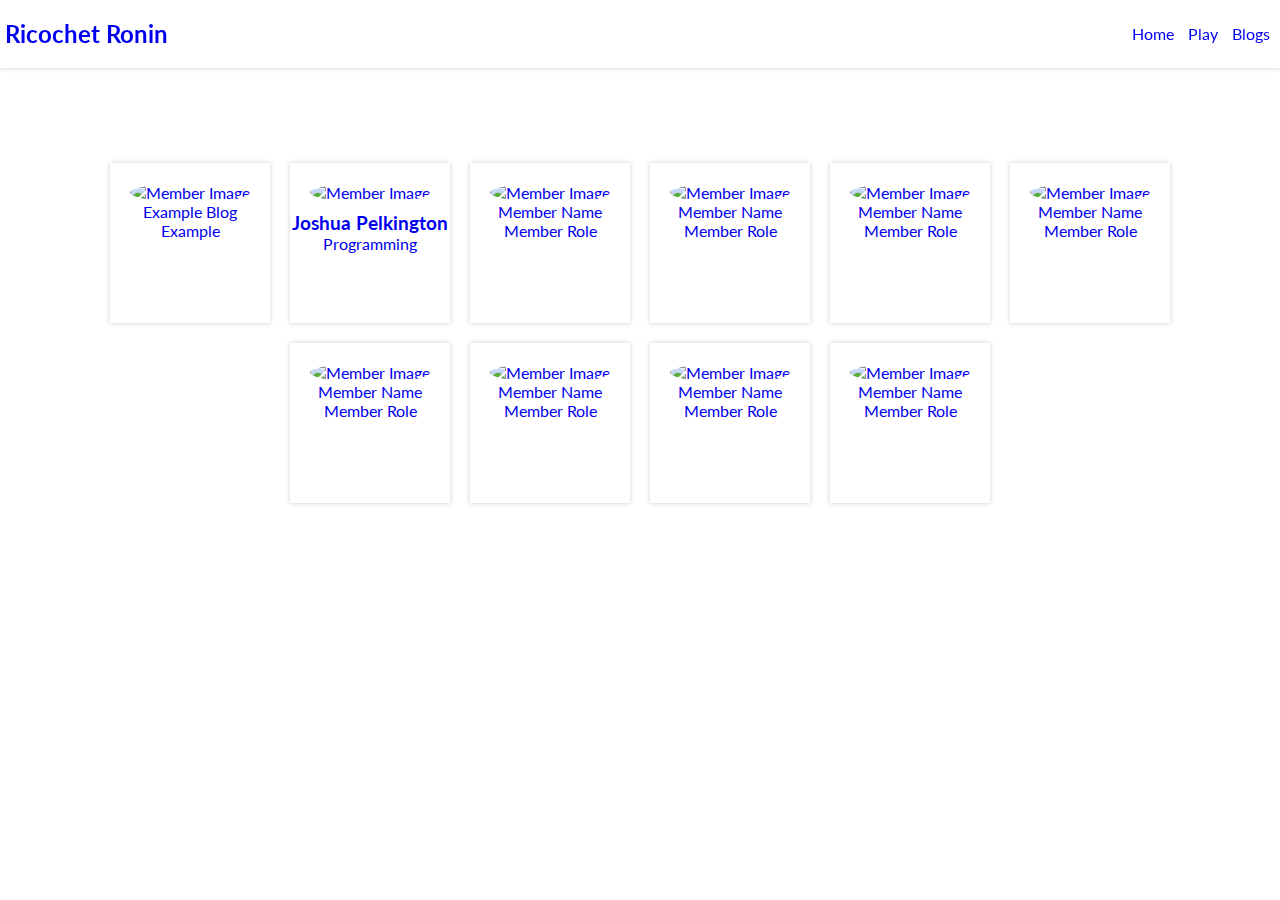
==== blogs.html @ 4a8ab928 "Blogs Started" ====
<!DOCTYPE html>
<html>

<head>
    <meta charset="UTF-8">
    <meta http-equiv="X-UA-Compatible" content="IE=edge">
    <meta name="viewport" content="width=device-width, initial-scale=1.0">
    <title>Blogs</title>
    <link rel="stylesheet" href="css/main.css">
</head>

<div class="header">
    <a href="index.html">
        <h2>Ricochet Ronin</h2>
    </a>
    <div class="nav">
        <a href="index.html">Home</a>
        <a href="download.html">Play</a>
        <a href="blogs.html">Blogs</a>
    </div>
</div>

<div class="top">
</div>

<ol class="teamlist">
    <li class="membercard">
        <a href="blogs/example.html">
            <img src="#" width="200px" height="200px" alt="Member Image">
            Example Blog
            Example
        </a>
    </li>

    <li class="membercard">
        <a href="#">
            <img src="images/josh.png" width="100px" alt="Member Image">

            <div class="plaque">
                <h3>
                    Joshua Pelkington
                </h3>
                <p>
                    Programming
                </p>
            </div>
        </a>
    </li>

    <li class="membercard">
        <a href="#">
            <img src="#" alt="Member Image">
            Member Name
            Member Role
        </a>
    </li>

    <li class="membercard">
        <a href="blogs/example.html">
            <img src="#" width="200px" height="200px" alt="Member Image">
            Member Name
            Member Role
        </a>
    </li>

    <li class="membercard">
        <a href="#">
            <img src="#" alt="Member Image">
            Member Name
            Member Role
        </a>
    </li>

    <li class="membercard">
        <a href="#">
            <img src="#" alt="Member Image">
            Member Name
            Member Role
        </a>
    </li>

    <li class="membercard">
        <a href="blogs/example.html">
            <img src="#" width="200px" height="200px" alt="Member Image">
            Member Name
            Member Role
        </a>
    </li>

    <li class="membercard">
        <a href="#">
            <img src="#" alt="Member Image">
            Member Name
            Member Role
        </a>
    </li>

    <li class="membercard">
        <a href="#">
            <img src="#" alt="Member Image">
            Member Name
            Member Role
        </a>
    </li>

    <li class="membercard">
        <a href="blogs/example.html">
            <img src="#" width="200px" height="200px" alt="Member Image">
            Member Name
            Member Role
        </a>
    </li>
</ol>


</html>
---- css/main.css ----
@import url('https://fonts.googleapis.com/css2?family=Lato:wght@100;300;400;700;900&display=swap');

:root{
    --primary-color: #ffffff;
    --secondary-color: #c2c2c2;
    --font-primary-color: #000000;
    --font-secondary-color: #ffffff;
}

* {
    margin: 0px;
    padding: 0px;
    box-sizing: border-box;
    font-family: 'Lato', sans-serif;
}


body{
    margin: 0;
    background-color: var(--primary-color);
    color: var(--font-primary-color);
}

.header{
    box-shadow: 0px 0px 5px 0px rgba(0, 0, 0, 0.2);
    background-color: var(--primary-color);
    width: 100%;
    height: 7.5%;
    padding: 0px 5px;
    position: fixed;
    top: 0;
    display: flex;
    justify-content: space-between;
    align-items: center;
}

.header a{
    text-decoration: none;
}

.nav a{
    display: inline-block;
    text-align: center;
    padding: 0px 5px;
    text-decoration: none;
}

.preview{
    padding-bottom: 40%;
}

.preview video{
    width: 100%;
    position: fixed;
    top: 0;
    z-index: -1;
}

.top{
    padding-top: 10%;
}

.content{
    background-color: var(--primary-color);
    padding: 0;
}

.content p{
    margin: 0;
}

.pitch{
    box-shadow: 0px 0px 5px 0px rgba(0, 0, 0, 0.2);

    box-shadow: 0px, 0px, 5px, 0px, rgba(0, 0, 0, 0.2);
    background-color: var(--primary-color);
    padding: 10px 2px;
    margin: 0;
    text-align: center;
}


.teamlist{
    list-style: none;

    padding: 25px;

    display: flex;
    justify-content: center;
    align-items: center;
    margin: auto;
    flex-wrap: wrap;
}

.membercard{
    width: 10em;
    height: 10em;
    
    margin: 10px;
    padding: 20px;

    display: flex;
    justify-content: center;
    text-align: center;

    box-shadow: 0px 0px 5px 0px rgba(0, 0, 0, 0.2);
}

.membercard a{
    text-decoration: none;
}

.membercard img{
    z-index: -1;
    border-radius: 50%;
}

.plaque{
    padding: 10px 0px;
    width: 11em;
}

/*
#
#
# Blog Stuff
#
#
*/

.container {
    width: 100%;
}

.container .row {
    width: 80%;
    margin: auto;
}

.container .row .blogheader {
    width: 60%;
    text-align: center;
    margin: auto;
}

.container .row .blogheader h1 {
    padding-top: 30px;
    font-size: 45px;
    color: var(--font-primary-color);
}

.container .row .blogheader p {
    margin-top: 15px;
    font-size: 18px;
    line-height: 1.5;
    color: var(--font-primary-color);
}

.blogcontent {
    display: flex;
    justify-content: center;
    align-items: center;
    margin: auto;
    flex-wrap: wrap;
}

.blogcontent .card {
    flex-grow: 1;
    margin: 50px 20px;
    box-shadow: 0px 0px 5px 0px rgba(0, 0, 0, 0.2);
    background-color: var(--primary-color);
}

.blogcontent .card img {
    width: 100%;
    height: auto;
}

.blogcontent .card h4 {
    margin-top: 10px;
    margin-left: 10px;
    font-size: 18px;
}

.blogcontent .card p {
    font-size: 15px;
    color: var(--font-primary-color);
    line-height: 1.5;
    padding: 10px;
}

@media screen and (max-width: 768px) {
    .teamlist{
        flex-direction: column;
    }
    
    .blogcontent{
        flex-direction: column;
    }
}
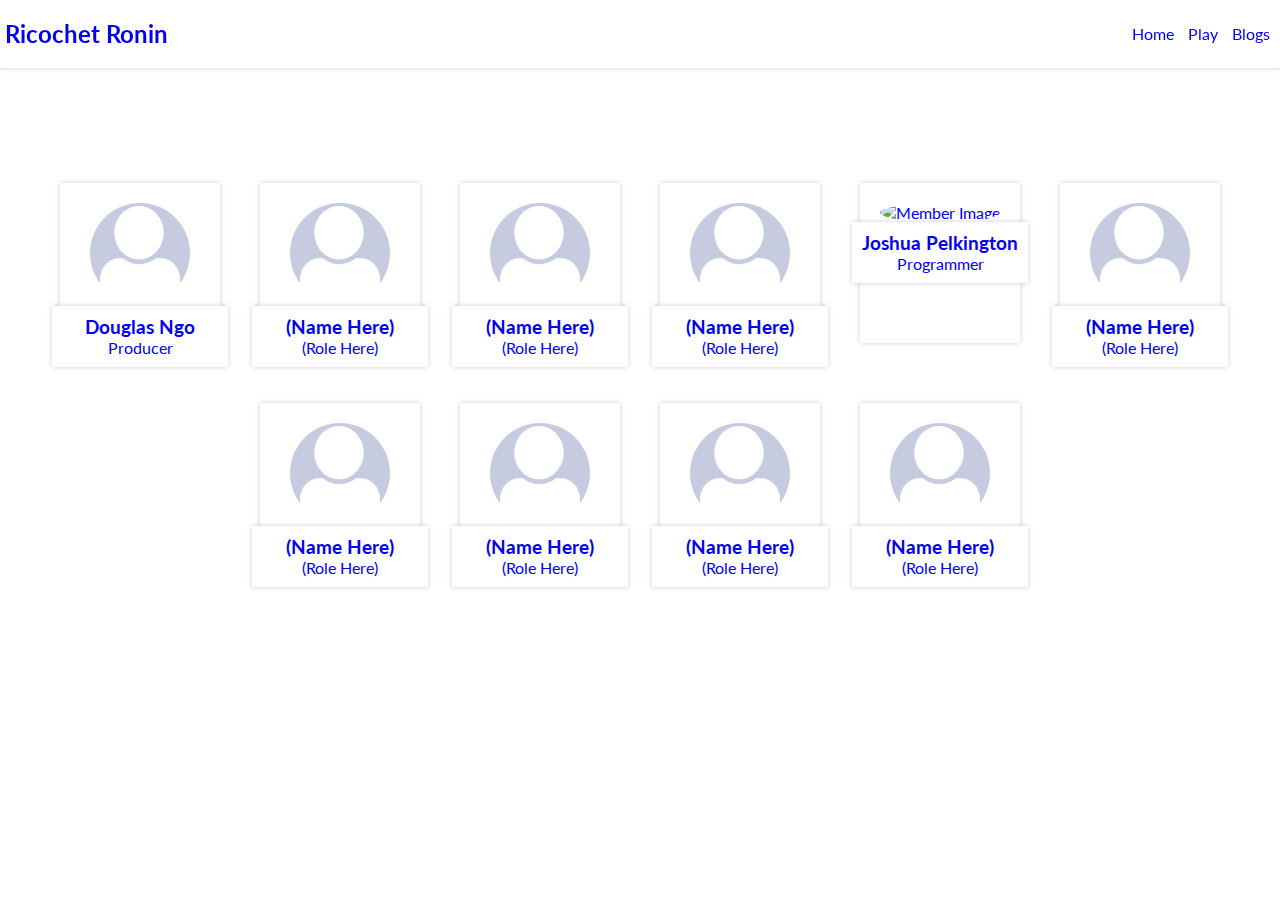
==== commit 8a94e2d7: "Blogs Working" ====
--- a/blogs.html
+++ b/blogs.html
@@ -25,23 +25,15 @@
 
 <ol class="teamlist">
     <li class="membercard">
-        <a href="blogs/example.html">
-            <img src="#" width="200px" height="200px" alt="Member Image">
-            Example Blog
-            Example
-        </a>
-    </li>
-
-    <li class="membercard">
-        <a href="#">
-            <img src="images/josh.png" width="100px" alt="Member Image">
+        <a href="blogs/doug.html">
+            <img src="images/none.jpg" width="100px" height="100px" alt="Member Image">
 
             <div class="plaque">
                 <h3>
-                    Joshua Pelkington
+                    Douglas Ngo
                 </h3>
                 <p>
-                    Programming
+                    Producer
                 </p>
             </div>
         </a>
@@ -49,65 +41,136 @@
 
     <li class="membercard">
         <a href="#">
-            <img src="#" alt="Member Image">
-            Member Name
-            Member Role
-        </a>
-    </li>
+            <img src="images/none.jpg" width="100px" height="100px" alt="Member Image">
 
-    <li class="membercard">
-        <a href="blogs/example.html">
-            <img src="#" width="200px" height="200px" alt="Member Image">
-            Member Name
-            Member Role
+            <div class="plaque">
+                <h3>
+                    (Name Here)
+                </h3>
+                <p>
+                    (Role Here)
+                </p>
+            </div>
         </a>
     </li>
 
     <li class="membercard">
         <a href="#">
-            <img src="#" alt="Member Image">
-            Member Name
-            Member Role
+            <img src="images/none.jpg" width="100px" height="100px" alt="Member Image">
+
+            <div class="plaque">
+                <h3>
+                    (Name Here)
+                </h3>
+                <p>
+                    (Role Here)
+                </p>
+            </div>
         </a>
     </li>
 
     <li class="membercard">
         <a href="#">
-            <img src="#" alt="Member Image">
-            Member Name
-            Member Role
-        </a>
-    </li>
+            <img src="images/none.jpg" width="100px" height="100px" alt="Member Image">
 
-    <li class="membercard">
-        <a href="blogs/example.html">
-            <img src="#" width="200px" height="200px" alt="Member Image">
-            Member Name
-            Member Role
+            <div class="plaque">
+                <h3>
+                    (Name Here)
+                </h3>
+                <p>
+                    (Role Here)
+                </p>
+            </div>
         </a>
     </li>
 
     <li class="membercard">
         <a href="#">
-            <img src="#" alt="Member Image">
-            Member Name
-            Member Role
+            <img src="images/josh.png" width="100px" height="100px" alt="Member Image">
+
+            <div class="plaque">
+                <h3>
+                    Joshua Pelkington
+                </h3>
+                <p>
+                    Programmer
+                </p>
+            </div>
         </a>
     </li>
 
     <li class="membercard">
         <a href="#">
-            <img src="#" alt="Member Image">
-            Member Name
-            Member Role
+            <img src="images/none.jpg" width="100px" height="100px" alt="Member Image">
+
+            <div class="plaque">
+                <h3>
+                    (Name Here)
+                </h3>
+                <p>
+                    (Role Here)
+                </p>
+            </div>
         </a>
     </li>
 
     <li class="membercard">
-        <a href="blogs/example.html">
-            <img src="#" width="200px" height="200px" alt="Member Image">
-            Member Name
-            Member Role
+        <a href="#">
+            <img src="images/none.jpg" width="100px" height="100px" alt="Member Image">
+
+            <div class="plaque">
+                <h3>
+                    (Name Here)
+                </h3>
+                <p>
+                    (Role Here)
+                </p>
+            </div>
+        </a>
+    </li>
+
+    <li class="membercard">
+        <a href="#">
+            <img src="images/none.jpg" width="100px" height="100px" alt="Member Image">
+
+            <div class="plaque">
+                <h3>
+                    (Name Here)
+                </h3>
+                <p>
+                    (Role Here)
+                </p>
+            </div>
+        </a>
+    </li>
+
+    <li class="membercard">
+        <a href="#">
+            <img src="images/none.jpg" width="100px" height="100px" alt="Member Image">
+
+            <div class="plaque">
+                <h3>
+                    (Name Here)
+                </h3>
+                <p>
+                    (Role Here)
+                </p>
+            </div>
+        </a>
+    </li>
+
+    <li class="membercard">
+        <a href="#">
+            <img src="images/none.jpg" width="100px" height="100px" alt="Member Image">
+
+            <div class="plaque">
+                <h3>
+                    (Name Here)
+                </h3>
+                <p>
+                    (Role Here)
+                </p>
+            </div>
         </a>
     </li>
 </ol>
--- a/css/main.css
+++ b/css/main.css
@@ -96,7 +96,7 @@
     width: 10em;
     height: 10em;
     
-    margin: 10px;
+    margin: 30px 20px;
     padding: 20px;
 
     display: flex;
@@ -116,6 +116,8 @@
 }
 
 .plaque{
+    background-color: var(--primary-color);
+    box-shadow: 0px 0px 5px 0px rgba(0, 0, 0, 0.2);
     padding: 10px 0px;
     width: 11em;
 }
@@ -174,6 +176,11 @@
 .blogcontent .card img {
     width: 100%;
     height: auto;
+}
+
+.blogcontent .card h2 {
+    margin-top: 10px;
+    margin-left: 10px;
 }
 
 .blogcontent .card h4 {
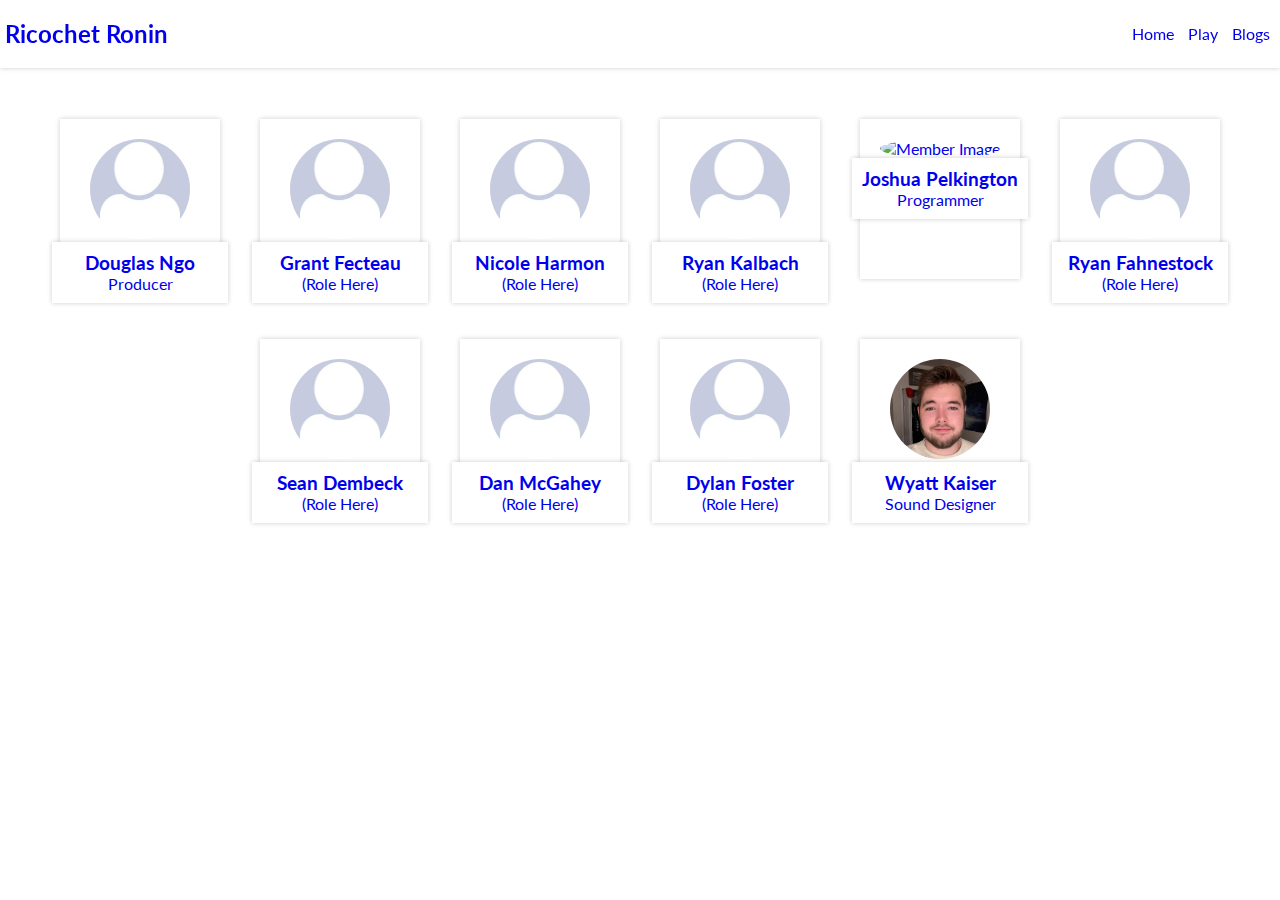
==== commit c235d422: "linking ppjs to blog cards" ====
--- a/blogs.html
+++ b/blogs.html
@@ -40,12 +40,12 @@
     </li>
 
     <li class="membercard">
-        <a href="#">
+        <a href="blogs/grant.html">
             <img src="images/none.jpg" width="100px" height="100px" alt="Member Image">
 
             <div class="plaque">
                 <h3>
-                    (Name Here)
+                    Grant Fecteau
                 </h3>
                 <p>
                     (Role Here)
@@ -55,12 +55,12 @@
     </li>
 
     <li class="membercard">
-        <a href="#">
+        <a href="blogs/nicole.html">
             <img src="images/none.jpg" width="100px" height="100px" alt="Member Image">
 
             <div class="plaque">
                 <h3>
-                    (Name Here)
+                    Nicole Harmon
                 </h3>
                 <p>
                     (Role Here)
@@ -70,12 +70,12 @@
     </li>
 
     <li class="membercard">
-        <a href="#">
+        <a href="blogs/ryan_k.html">
             <img src="images/none.jpg" width="100px" height="100px" alt="Member Image">
 
             <div class="plaque">
                 <h3>
-                    (Name Here)
+                    Ryan Kalbach
                 </h3>
                 <p>
                     (Role Here)
@@ -85,7 +85,7 @@
     </li>
 
     <li class="membercard">
-        <a href="#">
+        <a href="blogs/josh.html">
             <img src="images/josh.png" width="100px" height="100px" alt="Member Image">
 
             <div class="plaque">
@@ -100,12 +100,12 @@
     </li>
 
     <li class="membercard">
-        <a href="#">
+        <a href="blogs/ryan_f.html">
             <img src="images/none.jpg" width="100px" height="100px" alt="Member Image">
 
             <div class="plaque">
                 <h3>
-                    (Name Here)
+                    Ryan Fahnestock
                 </h3>
                 <p>
                     (Role Here)
@@ -115,12 +115,12 @@
     </li>
 
     <li class="membercard">
-        <a href="#">
+        <a href="blogs/sean.html">
             <img src="images/none.jpg" width="100px" height="100px" alt="Member Image">
 
             <div class="plaque">
                 <h3>
-                    (Name Here)
+                    Sean Dembeck
                 </h3>
                 <p>
                     (Role Here)
@@ -130,12 +130,12 @@
     </li>
 
     <li class="membercard">
-        <a href="#">
+        <a href="blogs/dan.html">
             <img src="images/none.jpg" width="100px" height="100px" alt="Member Image">
 
             <div class="plaque">
                 <h3>
-                    (Name Here)
+                    Dan McGahey
                 </h3>
                 <p>
                     (Role Here)
@@ -145,12 +145,12 @@
     </li>
 
     <li class="membercard">
-        <a href="#">
+        <a href="blogs/dylan.html">
             <img src="images/none.jpg" width="100px" height="100px" alt="Member Image">
 
             <div class="plaque">
                 <h3>
-                    (Name Here)
+                    Dylan Foster
                 </h3>
                 <p>
                     (Role Here)
@@ -160,15 +160,15 @@
     </li>
 
     <li class="membercard">
-        <a href="#">
-            <img src="images/none.jpg" width="100px" height="100px" alt="Member Image">
+        <a href="blogs/wyatt.html">
+            <img src="images/wyatt.jpg" width="100px" height="100px" alt="Member Image">
 
             <div class="plaque">
                 <h3>
-                    (Name Here)
+                    Wyatt Kaiser
                 </h3>
                 <p>
-                    (Role Here)
+                    Sound Designer
                 </p>
             </div>
         </a>
--- a/css/main.css
+++ b/css/main.css
@@ -57,8 +57,27 @@
 }
 
 .top{
-    padding-top: 10%;
-}
+    padding-top: 5%;
+}
+
+.back-button {
+    background-color: white;
+    font-size: 18px;
+    padding: 3px 15px;
+    border: 1px solid black;
+    border-radius: 6px;
+    margin-left: 1%;
+    transition-duration: 0.3s;
+}
+
+.back-button:hover {
+    background-color: black;
+    color: white;
+}
+
+.back-button:active {
+    transform: translateY(4px);
+  }
 
 .content{
     background-color: var(--primary-color);
@@ -77,6 +96,10 @@
     padding: 10px 2px;
     margin: 0;
     text-align: center;
+    position: absolute;
+    bottom: 0;
+    left: 0;
+    right: 0;
 }
 
 
@@ -120,6 +143,17 @@
     box-shadow: 0px 0px 5px 0px rgba(0, 0, 0, 0.2);
     padding: 10px 0px;
     width: 11em;
+}
+
+#game-link-container {
+    margin-top: 10%;
+    display: flex;
+    justify-content: flex-start;
+    
+}
+
+#game-link {
+    padding-left: 10px;
 }
 
 /*
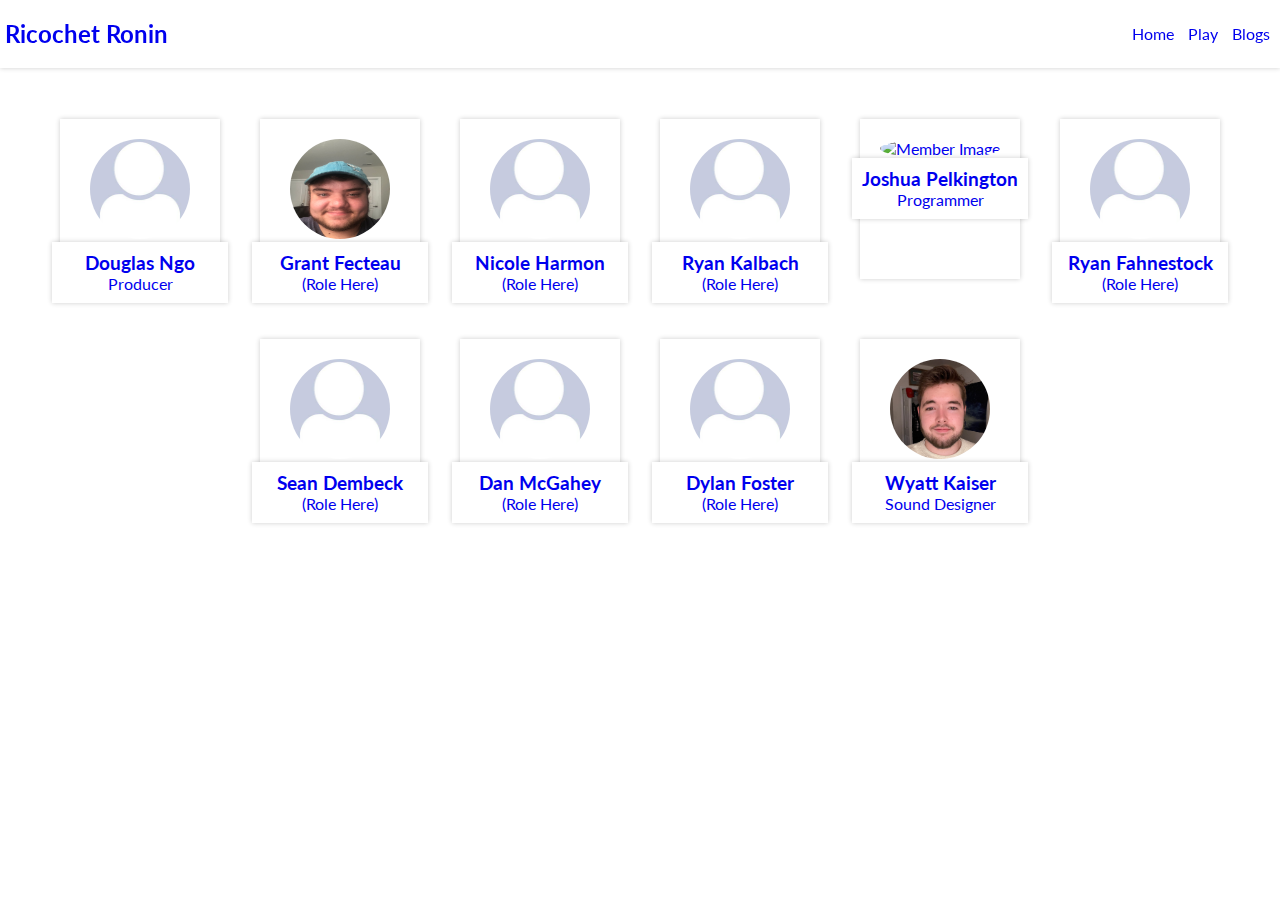
==== commit 689b5fae: "PPJs Update" ====
--- a/blogs.html
+++ b/blogs.html
@@ -41,7 +41,7 @@
 
     <li class="membercard">
         <a href="blogs/grant.html">
-            <img src="images/none.jpg" width="100px" height="100px" alt="Member Image">
+            <img src="images/grant.png" width="100px" height="100px" alt="Member Image">
 
             <div class="plaque">
                 <h3>
--- a/css/main.css
+++ b/css/main.css
@@ -208,8 +208,9 @@
 }
 
 .blogcontent .card img {
-    width: 100%;
+    width: 500px;
     height: auto;
+    margin: 10px;
 }
 
 .blogcontent .card h2 {
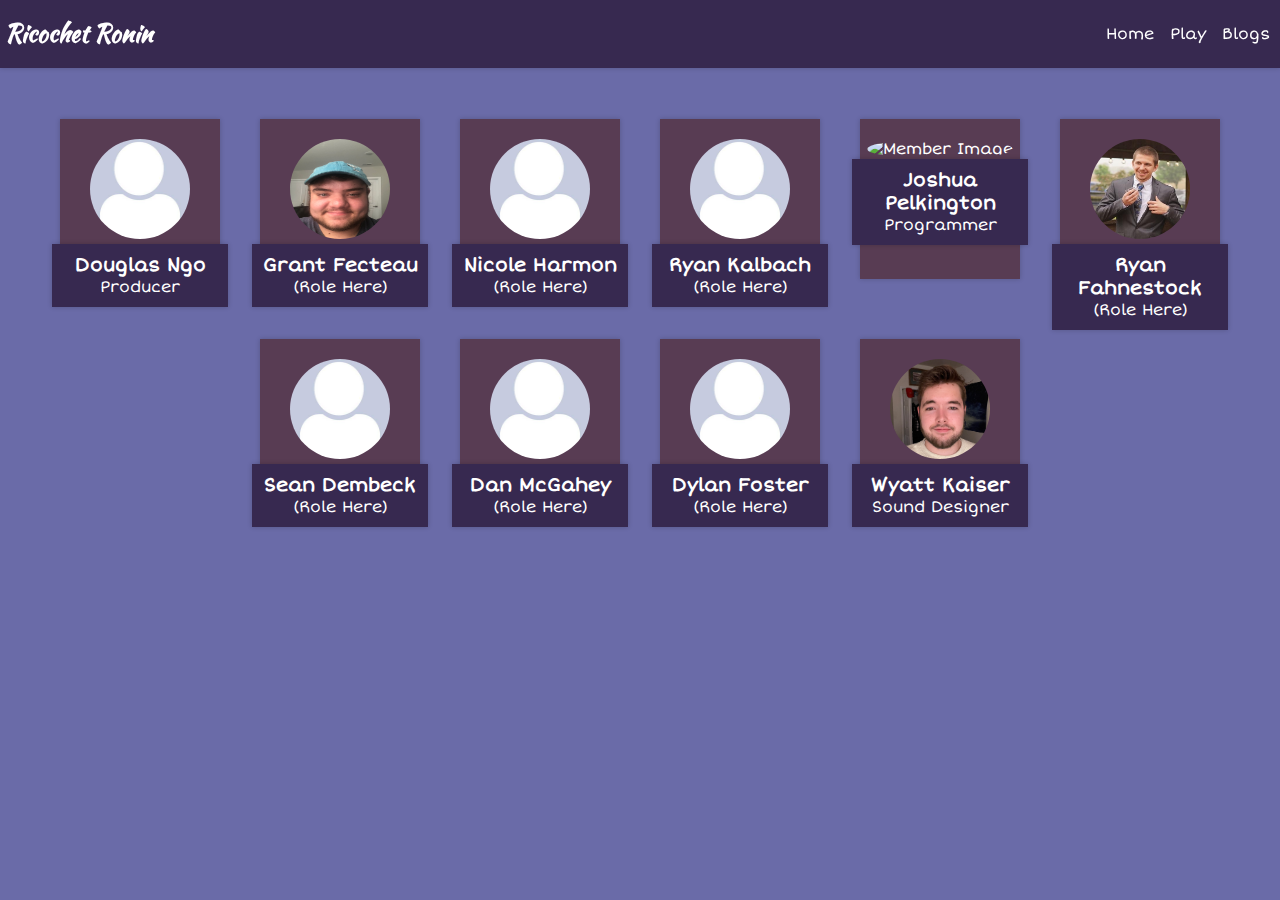
==== commit 0d70b56b: "PPJ Uploads: dan, sean, ryan f" ====
--- a/blogs.html
+++ b/blogs.html
@@ -101,7 +101,7 @@
 
     <li class="membercard">
         <a href="blogs/ryan_f.html">
-            <img src="images/none.jpg" width="100px" height="100px" alt="Member Image">
+            <img src="images/ryanf.jpg" width="100px" height="100px" alt="Member Image">
 
             <div class="plaque">
                 <h3>
--- a/css/main.css
+++ b/css/main.css
@@ -1,9 +1,12 @@
-@import url('https://fonts.googleapis.com/css2?family=Lato:wght@100;300;400;700;900&display=swap');
+@import url('https://fonts.googleapis.com/css2?family=Kaushan+Script&family=Short+Stack&display=swap');
 
 :root{
-    --primary-color: #ffffff;
-    --secondary-color: #c2c2c2;
-    --font-primary-color: #000000;
+    --primary-color: #d8d9e3;
+    --primary-dark: #6a6ba8;
+    --primary-very-dark: #372950;
+    --secondary-color: #583c53;
+    --tertiary-color: #191826;
+    --font-primary-color: #060506;
     --font-secondary-color: #ffffff;
 }
 
@@ -11,19 +14,28 @@
     margin: 0px;
     padding: 0px;
     box-sizing: border-box;
-    font-family: 'Lato', sans-serif;
+    font-family: 'Short Stack', cursive;
+    color: var(--font-secondary-color);
 }
 
 
 body{
     margin: 0;
-    background-color: var(--primary-color);
-    color: var(--font-primary-color);
+    background-color: var(--primary-dark);
+    color: var(--font-secondary-color);
+}
+
+body h2{
+    font-family: 'Kaushan Script', cursive;
+}
+
+body h1{
+    font-family: 'Kaushan Script', cursive;
 }
 
 .header{
     box-shadow: 0px 0px 5px 0px rgba(0, 0, 0, 0.2);
-    background-color: var(--primary-color);
+    background-color: var(--primary-very-dark);
     width: 100%;
     height: 7.5%;
     padding: 0px 5px;
@@ -46,7 +58,7 @@
 }
 
 .preview{
-    padding-bottom: 40%;
+    padding-bottom: 55%;
 }
 
 .preview video{
@@ -61,10 +73,10 @@
 }
 
 .back-button {
-    background-color: white;
+    background-color: var(--primary-very-dark);
+    margin: 5% 0;
     font-size: 18px;
-    padding: 3px 15px;
-    border: 1px solid black;
+    padding: 2px 15px;
     border-radius: 6px;
     margin-left: 1%;
     transition-duration: 0.3s;
@@ -92,14 +104,11 @@
     box-shadow: 0px 0px 5px 0px rgba(0, 0, 0, 0.2);
 
     box-shadow: 0px, 0px, 5px, 0px, rgba(0, 0, 0, 0.2);
-    background-color: var(--primary-color);
+    background-color: var(--secondary-color);
     padding: 10px 2px;
     margin: 0;
     text-align: center;
-    position: absolute;
-    bottom: 0;
-    left: 0;
-    right: 0;
+    position: sticky; bottom: 100px;
 }
 
 
@@ -126,6 +135,8 @@
     justify-content: center;
     text-align: center;
 
+    background-color: var(--secondary-color);
+
     box-shadow: 0px 0px 5px 0px rgba(0, 0, 0, 0.2);
 }
 
@@ -139,7 +150,7 @@
 }
 
 .plaque{
-    background-color: var(--primary-color);
+    background-color: var(--primary-very-dark);
     box-shadow: 0px 0px 5px 0px rgba(0, 0, 0, 0.2);
     padding: 10px 0px;
     width: 11em;
@@ -182,14 +193,14 @@
 .container .row .blogheader h1 {
     padding-top: 30px;
     font-size: 45px;
-    color: var(--font-primary-color);
+    color: var(--font-secondary-color);
 }
 
 .container .row .blogheader p {
     margin-top: 15px;
     font-size: 18px;
     line-height: 1.5;
-    color: var(--font-primary-color);
+    color: var(--font-secondary-color);
 }
 
 .blogcontent {
@@ -204,7 +215,7 @@
     flex-grow: 1;
     margin: 50px 20px;
     box-shadow: 0px 0px 5px 0px rgba(0, 0, 0, 0.2);
-    background-color: var(--primary-color);
+    background-color: var(--primary-very-dark);
 }
 
 .blogcontent .card img {
@@ -226,7 +237,7 @@
 
 .blogcontent .card p {
     font-size: 15px;
-    color: var(--font-primary-color);
+    color: var(--font-secondary-color);
     line-height: 1.5;
     padding: 10px;
 }
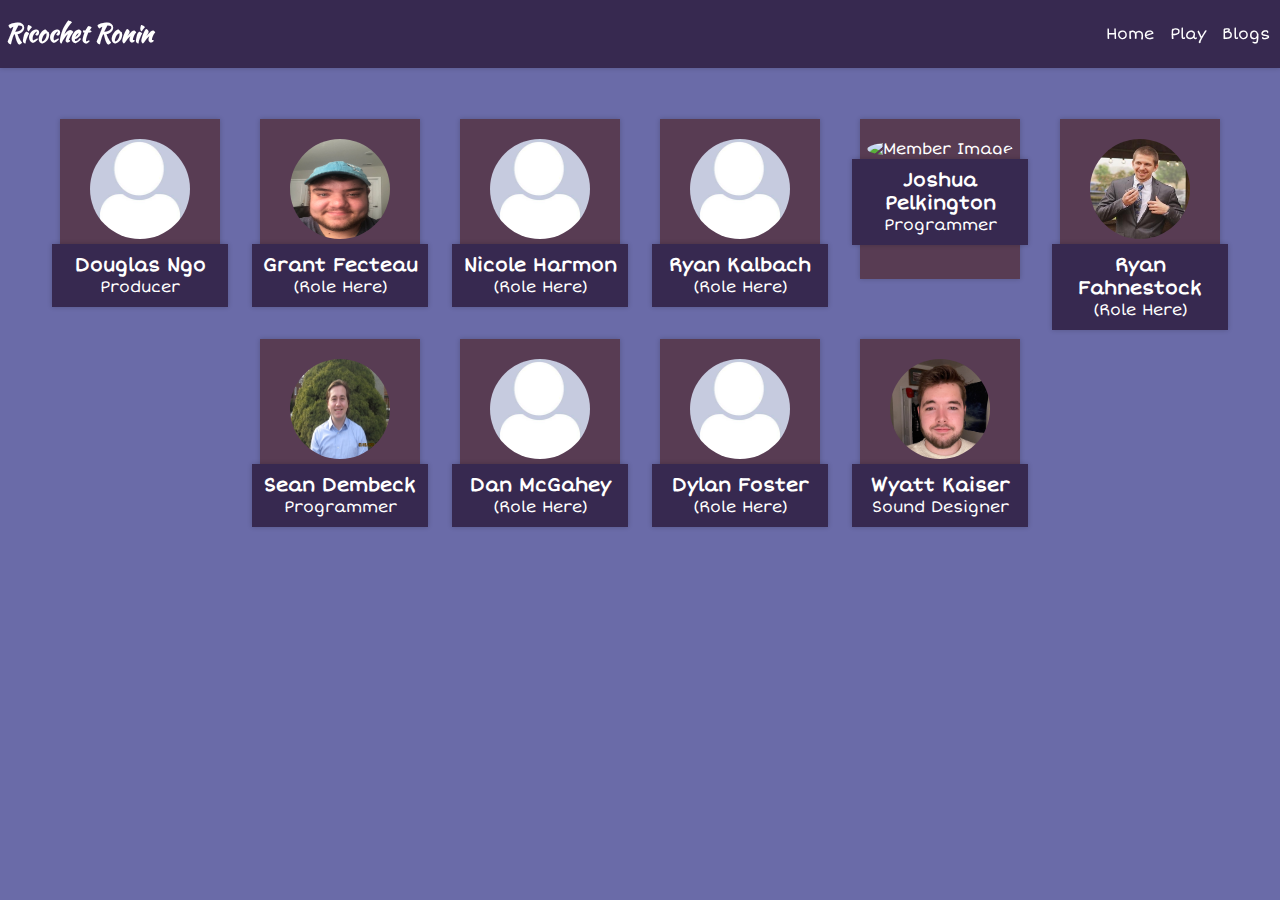
==== commit 2bda7736: "Updated Sean headshot" ====
--- a/blogs.html
+++ b/blogs.html
@@ -116,14 +116,14 @@
 
     <li class="membercard">
         <a href="blogs/sean.html">
-            <img src="images/none.jpg" width="100px" height="100px" alt="Member Image">
+            <img src="images/sean.jpg" width="100px" height="100px" alt="Member Image">
 
             <div class="plaque">
                 <h3>
                     Sean Dembeck
                 </h3>
                 <p>
-                    (Role Here)
+                    Programmer
                 </p>
             </div>
         </a>
@@ -176,4 +176,4 @@
 </ol>
 
 
-</html>+</html>
--- a/css/main.css
+++ b/css/main.css
@@ -92,12 +92,16 @@
   }
 
 .content{
-    background-color: var(--primary-color);
+    background-color: var(--primary-dark);
     padding: 0;
 }
 
 .content p{
     margin: 0;
+}
+
+.ronin-cling{
+    right: 0px;
 }
 
 .pitch{
@@ -109,6 +113,36 @@
     margin: 0;
     text-align: center;
     position: sticky; bottom: 100px;
+}
+
+.summary{
+    text-align: justify;
+    padding: 1em 30%;
+}
+
+.img-w-summary{
+    display: flex;
+    flex-direction: row;
+    align-items: stretch;
+    margin: 0 0 4em 0;
+}
+
+.img-w-summary h1{
+    text-align: center;
+    padding: 0.25em 0;
+}
+
+.img-w-summary p{
+    padding: 0 2em;
+}
+
+.img-w-summary img{
+    width: 200px;
+}
+
+.horiz-block{
+    display: flex;
+    flex-direction: column;
 }
 
 
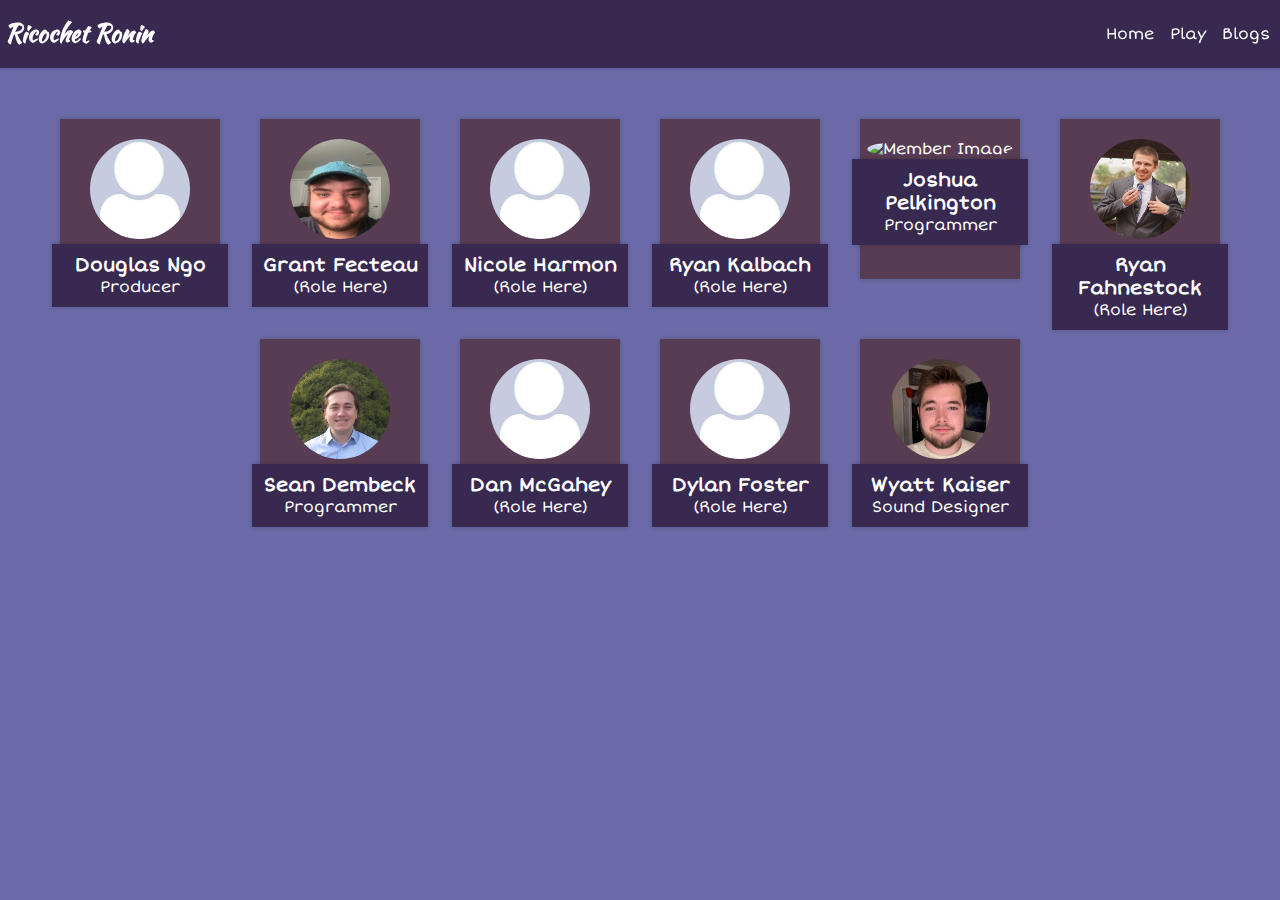
==== commit dfa0b26c: "Updated Sean headshot" ====
--- a/blogs.html
+++ b/blogs.html
@@ -116,7 +116,7 @@
 
     <li class="membercard">
         <a href="blogs/sean.html">
-            <img src="images/sean.jpg" width="100px" height="100px" alt="Member Image">
+            <img src="images/sean.png" width="100px" height="100px" alt="Member Image">
 
             <div class="plaque">
                 <h3>
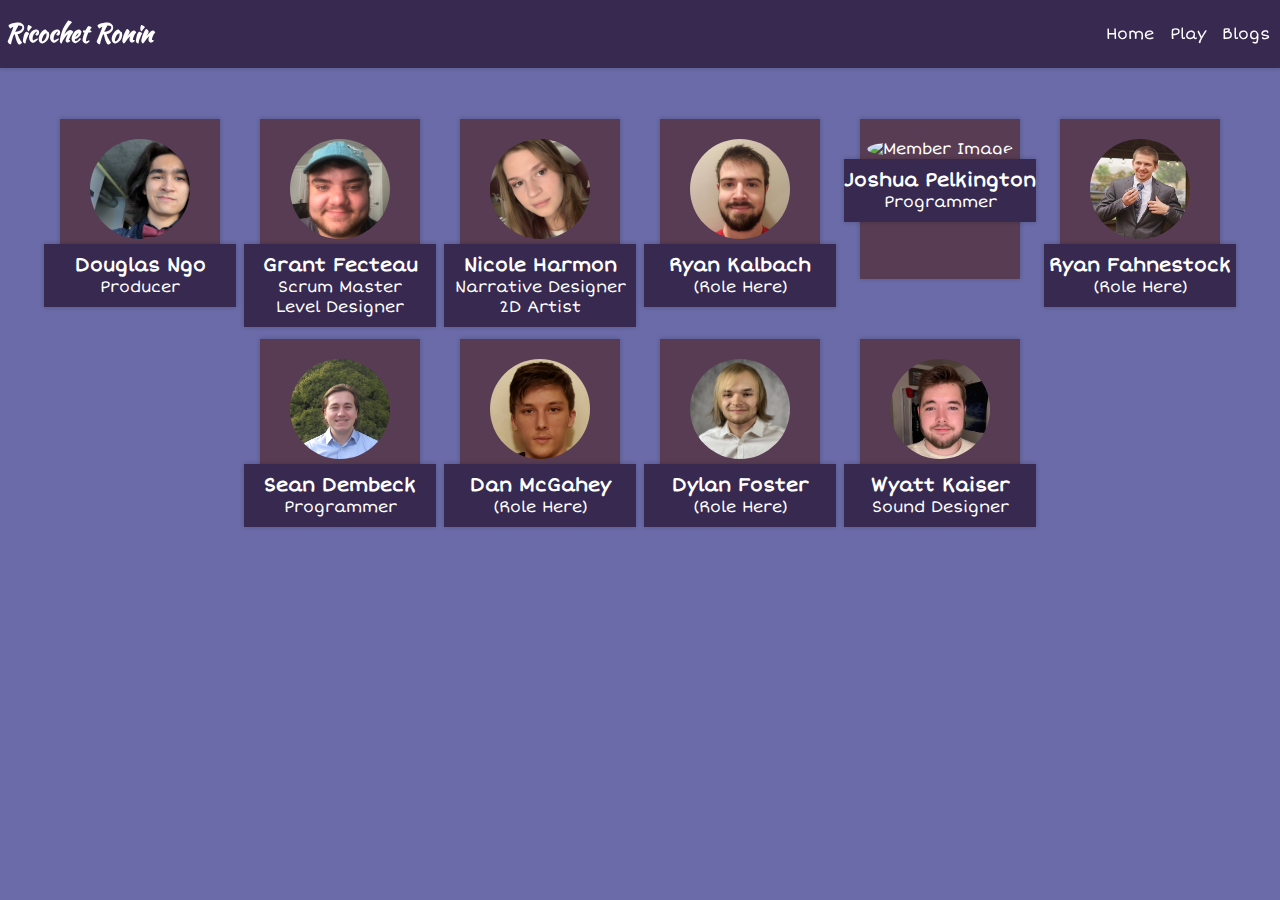
==== commit d564176e: "Uploaded All Headshots" ====
--- a/blogs.html
+++ b/blogs.html
@@ -26,7 +26,7 @@
 <ol class="teamlist">
     <li class="membercard">
         <a href="blogs/doug.html">
-            <img src="images/none.jpg" width="100px" height="100px" alt="Member Image">
+            <img src="images/doug.png" width="100px" height="100px" alt="Member Image">
 
             <div class="plaque">
                 <h3>
@@ -48,7 +48,8 @@
                     Grant Fecteau
                 </h3>
                 <p>
-                    (Role Here)
+                    Scrum Master <br>
+                    Level Designer
                 </p>
             </div>
         </a>
@@ -56,14 +57,15 @@
 
     <li class="membercard">
         <a href="blogs/nicole.html">
-            <img src="images/none.jpg" width="100px" height="100px" alt="Member Image">
+            <img src="images/nicole.png" width="100px" height="100px" alt="Member Image">
 
             <div class="plaque">
                 <h3>
                     Nicole Harmon
                 </h3>
                 <p>
-                    (Role Here)
+                    Narrative Designer <br>
+                    2D Artist
                 </p>
             </div>
         </a>
@@ -71,7 +73,7 @@
 
     <li class="membercard">
         <a href="blogs/ryan_k.html">
-            <img src="images/none.jpg" width="100px" height="100px" alt="Member Image">
+            <img src="images/ryan_k.png" width="100px" height="100px" alt="Member Image">
 
             <div class="plaque">
                 <h3>
@@ -131,7 +133,7 @@
 
     <li class="membercard">
         <a href="blogs/dan.html">
-            <img src="images/none.jpg" width="100px" height="100px" alt="Member Image">
+            <img src="images/dan.png" width="100px" height="100px" alt="Member Image">
 
             <div class="plaque">
                 <h3>
@@ -146,7 +148,7 @@
 
     <li class="membercard">
         <a href="blogs/dylan.html">
-            <img src="images/none.jpg" width="100px" height="100px" alt="Member Image">
+            <img src="images/dylan.png" width="100px" height="100px" alt="Member Image">
 
             <div class="plaque">
                 <h3>
@@ -176,4 +178,4 @@
 </ol>
 
 
-</html>
+</html>--- a/css/main.css
+++ b/css/main.css
@@ -117,7 +117,7 @@
 
 .summary{
     text-align: justify;
-    padding: 1em 30%;
+    padding: 1em 20%;
 }
 
 .img-w-summary{
@@ -187,7 +187,7 @@
     background-color: var(--primary-very-dark);
     box-shadow: 0px 0px 5px 0px rgba(0, 0, 0, 0.2);
     padding: 10px 0px;
-    width: 11em;
+    width: 12em;
 }
 
 #game-link-container {
